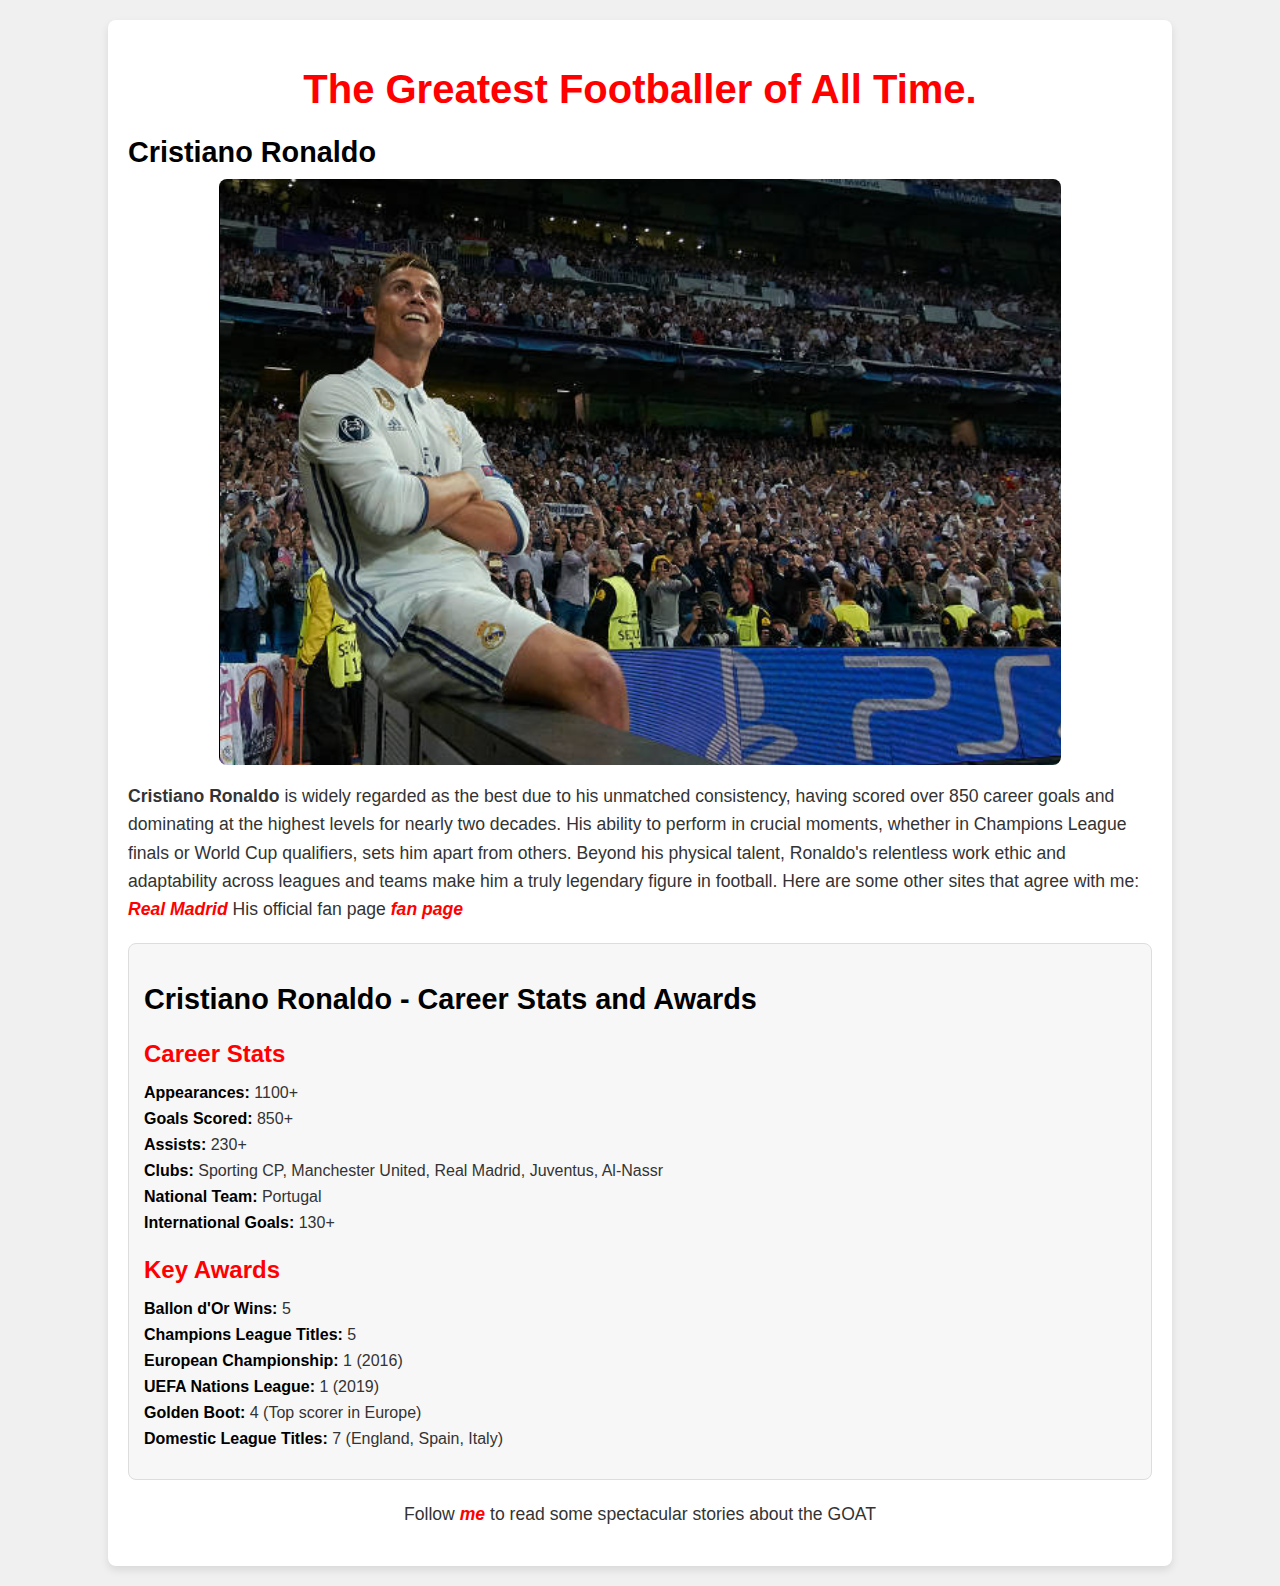
==== index.html @ 6df962a1 "initial commit" ====
<!DOCTYPE html>
<html>
    <head>
        <title>Main</title>
        <link rel="stylesheet" href="styles/index.css">
    </head>
    <body>
        <main>
            <h1 id="title">The Greatest Footballer of All Time.</h1>
            <div>
                <div>
                    <h2>Cristiano Ronaldo</h2>
                    <img id="stands" src="imgs/stands.png" alt="ronaldo"/>
                    <p>
                        <b>Cristiano Ronaldo</b> is widely regarded as the best due to his unmatched consistency, 
                        having scored over 850 career goals and dominating at the highest levels for nearly two decades. 
                        His ability to perform in crucial moments, whether in Champions League finals or World Cup qualifiers, sets him apart from others. 
                        Beyond his physical talent, Ronaldo's relentless work ethic and adaptability across leagues and teams make him a truly legendary figure in football.
                        Here are some other sites that agree with me: <a href="https://www.realmadrid.com/en-US/the-club/history/football-legends/cristiano-ronaldo-dos-santos-aveiro" target="_blank" alt="goat">Real Madrid</a>
                        His official fan page <a href="https://www.cristianoronaldo.com/#cr7" target="_blank" alt="goat">fan page</a>
                    </p>
                </div>
                <div class="cr7-stats-awards">
                    <h2>Cristiano Ronaldo - Career Stats and Awards</h2>
                    
                    <h3>Career Stats</h3>
                    <ul>
                      <li><strong>Appearances:</strong> 1100+</li>
                      <li><strong>Goals Scored:</strong> 850+</li>
                      <li><strong>Assists:</strong> 230+</li>
                      <li><strong>Clubs:</strong> Sporting CP, Manchester United, Real Madrid, Juventus, Al-Nassr</li>
                      <li><strong>National Team:</strong> Portugal</li>
                      <li><strong>International Goals:</strong> 130+</li>
                    </ul>
                  
                    <h3>Key Awards</h3>
                    <ul>
                      <li><strong>Ballon d'Or Wins:</strong> 5</li>
                      <li><strong>Champions League Titles:</strong> 5</li>
                      <li><strong>European Championship:</strong> 1 (2016)</li>
                      <li><strong>UEFA Nations League:</strong> 1 (2019)</li>
                      <li><strong>Golden Boot:</strong> 4 (Top scorer in Europe)</li>
                      <li><strong>Domestic League Titles:</strong> 7 (England, Spain, Italy)</li>
                    </ul>
                  </div>
            </div>
            <div>
                <p id="cr7link">
                    Follow <a href="cr7.html">me</a> to read some spectacular stories about the GOAT
                </p>
            </div>
        </main>
    </body>
</html>
---- styles/index.css ----
body {
    font-family: Arial, sans-serif;
    background-color: #f0f0f0;
    color: #333;
    margin: 0;
    padding: 0;
}

a {
    color: red;
    font-style: italic;
    text-decoration: none;
    font-weight: bold;
}

main {
    width: 80%;
    margin: 20px auto;
    padding: 20px;
    background-color: white;
    border-radius: 8px;
    box-shadow: 0 4px 8px rgba(0, 0, 0, 0.1);
}

#title {
    color: red;
    text-align: center;
    font-size: 2.5em;
    font-weight: bold;
    margin-bottom: 20px;
}

h2 {
    color: black;
    font-size: 1.8em;
    margin-bottom: 10px;
}

p {
    line-height: 1.6;
    font-size: 1.1em;
    color: #333;
}

#stands {
    max-width: 100%;
    height: auto;
    display: block;
    margin: 10px auto;
    border-radius: 8px;
}

.cr7-stats-awards {
    background-color: #f7f7f7;
    padding: 15px;
    border-radius: 8px;
    margin-top: 20px;
    border: 1px solid #ddd;
}

.cr7-stats-awards h3 {
    color: red;
    font-size: 1.5em;
    margin-bottom: 10px;
}

ul {
    list-style-type: none;
    padding: 0;
}

ul li {
    margin-bottom: 8px;
}

ul li strong {
    color: black;
}

#cr7link {
    text-align: center;
    margin-top: 20px;
}

#cr7link a {
    color: red;
    text-decoration: none;
    font-weight: bold;
}

#cr7link a:hover {
    text-decoration: underline;
}
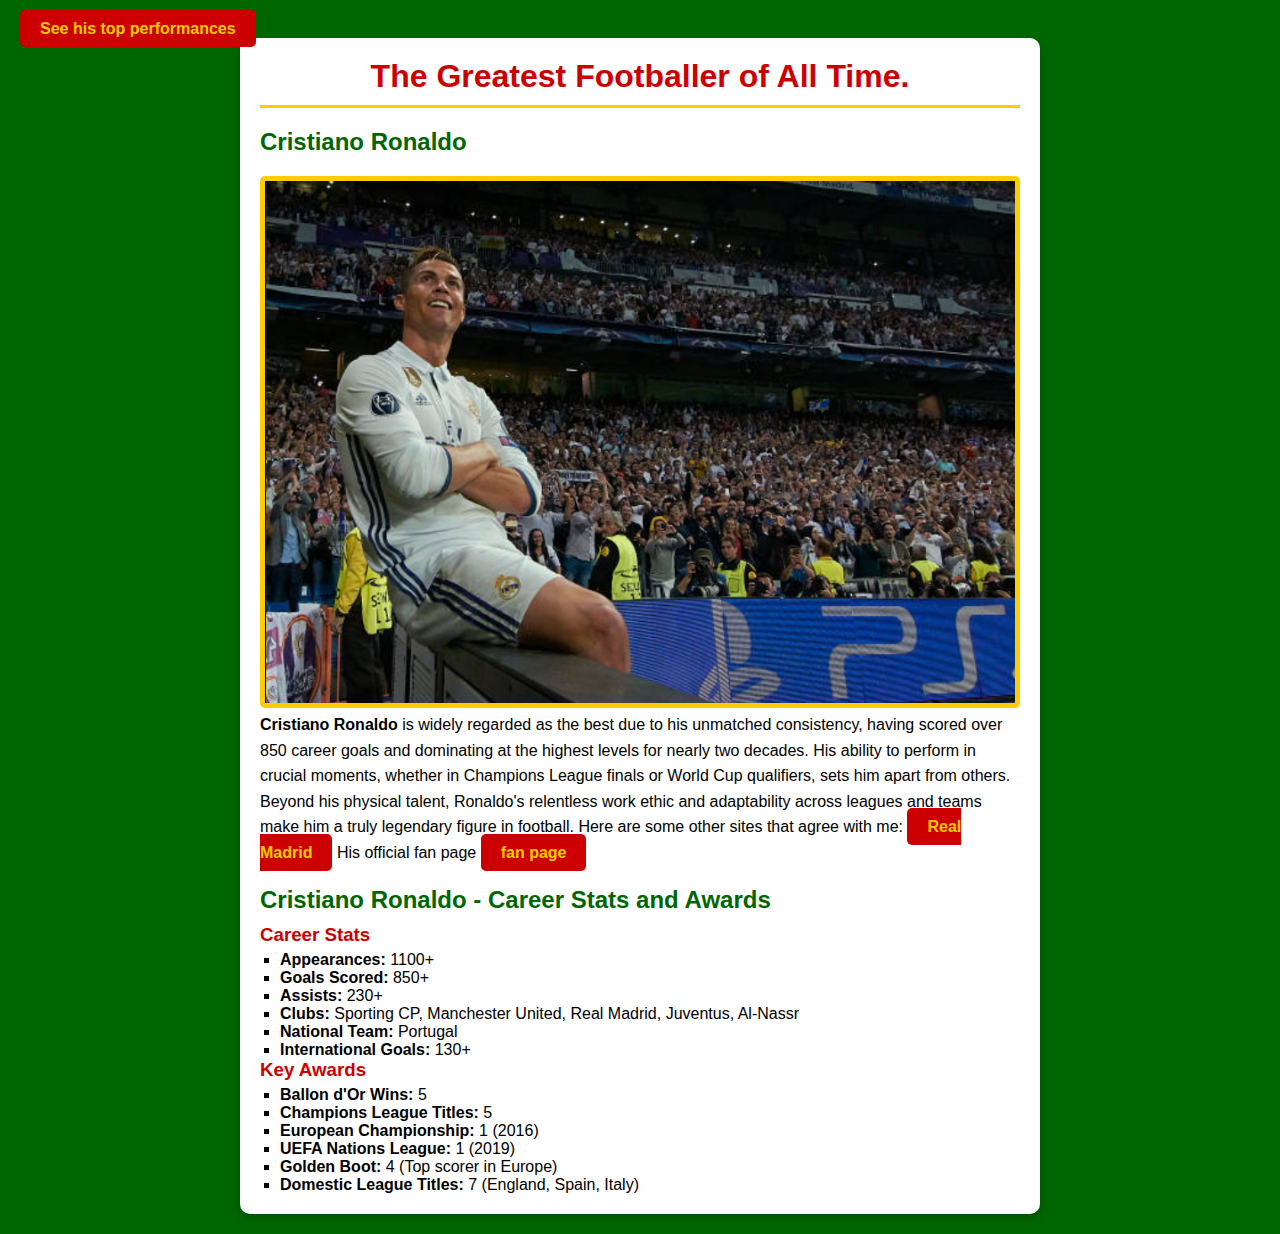
==== commit f57e27c6: "final commit" ====
--- a/index.html
+++ b/index.html
@@ -5,11 +5,13 @@
         <link rel="stylesheet" href="styles/index.css">
     </head>
     <body>
+        <a href="cr7.html">See his top performances</a>
         <main>
             <h1 id="title">The Greatest Footballer of All Time.</h1>
             <div>
                 <div>
                     <h2>Cristiano Ronaldo</h2>
+                    <!-- His image celebrating with the fans after scoring in champions league -->
                     <img id="stands" src="imgs/stands.png" alt="ronaldo"/>
                     <p>
                         <b>Cristiano Ronaldo</b> is widely regarded as the best due to his unmatched consistency, 
@@ -22,8 +24,9 @@
                 </div>
                 <div class="cr7-stats-awards">
                     <h2>Cristiano Ronaldo - Career Stats and Awards</h2>
-                    
+
                     <h3>Career Stats</h3>
+                    <!-- Lsit his career awards and achievements-->
                     <ul>
                       <li><strong>Appearances:</strong> 1100+</li>
                       <li><strong>Goals Scored:</strong> 850+</li>
@@ -44,11 +47,6 @@
                     </ul>
                   </div>
             </div>
-            <div>
-                <p id="cr7link">
-                    Follow <a href="cr7.html">me</a> to read some spectacular stories about the GOAT
-                </p>
-            </div>
         </main>
     </body>
 </html>
--- a/styles/index.css
+++ b/styles/index.css
@@ -1,93 +1,86 @@
-body {
-    font-family: Arial, sans-serif;
-    background-color: #f0f0f0;
-    color: #333;
+* {
     margin: 0;
     padding: 0;
+    box-sizing: border-box;
 }
 
 a {
-    color: red;
-    font-style: italic;
+    color: #ffcc00;
     text-decoration: none;
     font-weight: bold;
+    padding: 10px 20px;
+    background-color: #cc0000;
+    border-radius: 5px;
+}
+
+a:hover {
+    background-color: #990000; 
+}
+
+body {
+    font-family: 'Arial', sans-serif;
+    background-color: #006600;
+    color: white;
+    padding: 20px;
 }
 
 main {
-    width: 80%;
-    margin: 20px auto;
+    max-width: 800px;
+    margin: 0 auto;
+    background-color: white;
+    color: black;
     padding: 20px;
-    background-color: white;
-    border-radius: 8px;
-    box-shadow: 0 4px 8px rgba(0, 0, 0, 0.1);
+    border-radius: 10px;
+    box-shadow: 0 4px 8px rgba(0, 0, 0, 0.2);
 }
 
-#title {
-    color: red;
+h1 {
     text-align: center;
-    font-size: 2.5em;
-    font-weight: bold;
-    margin-bottom: 20px;
+    color: #cc0000;
+    border-bottom: 3px solid #ffcc00;
+    padding-bottom: 10px;
 }
 
 h2 {
-    color: black;
-    font-size: 1.8em;
+    color: #006600;
+    margin-top: 20px;
     margin-bottom: 10px;
 }
 
-p {
-    line-height: 1.6;
-    font-size: 1.1em;
-    color: #333;
+h3 {
+    color: #cc0000;
+    margin-bottom: 5px;
 }
 
-#stands {
-    max-width: 100%;
-    height: auto;
-    display: block;
-    margin: 10px auto;
-    border-radius: 8px;
-}
-
-.cr7-stats-awards {
-    background-color: #f7f7f7;
-    padding: 15px;
-    border-radius: 8px;
-    margin-top: 20px;
-    border: 1px solid #ddd;
-}
-
-.cr7-stats-awards h3 {
-    color: red;
-    font-size: 1.5em;
+p {
     margin-bottom: 10px;
+    line-height: 1.6;
 }
 
 ul {
-    list-style-type: none;
-    padding: 0;
+    margin-left: 20px;
+    list-style-type: square; 
 }
 
-ul li {
-    margin-bottom: 8px;
+img {
+    max-width: 100%;
+    border: 5px solid #ffcc00; 
+    border-radius: 5px;
+    margin-top: 10px;
 }
 
-ul li strong {
-    color: black;
+a {
+    color: #ffcc00; 
+    text-decoration: none;
+}
+
+a:hover {
+    text-decoration: underline;
+    color: #cc0000; 
 }
 
 #cr7link {
     text-align: center;
     margin-top: 20px;
+    font-size: 18px;
 }
-
-#cr7link a {
-    color: red;
-    text-decoration: none;
-    font-weight: bold;
-}
-
-#cr7link a:hover {
-    text-decoration: underline;
-}
